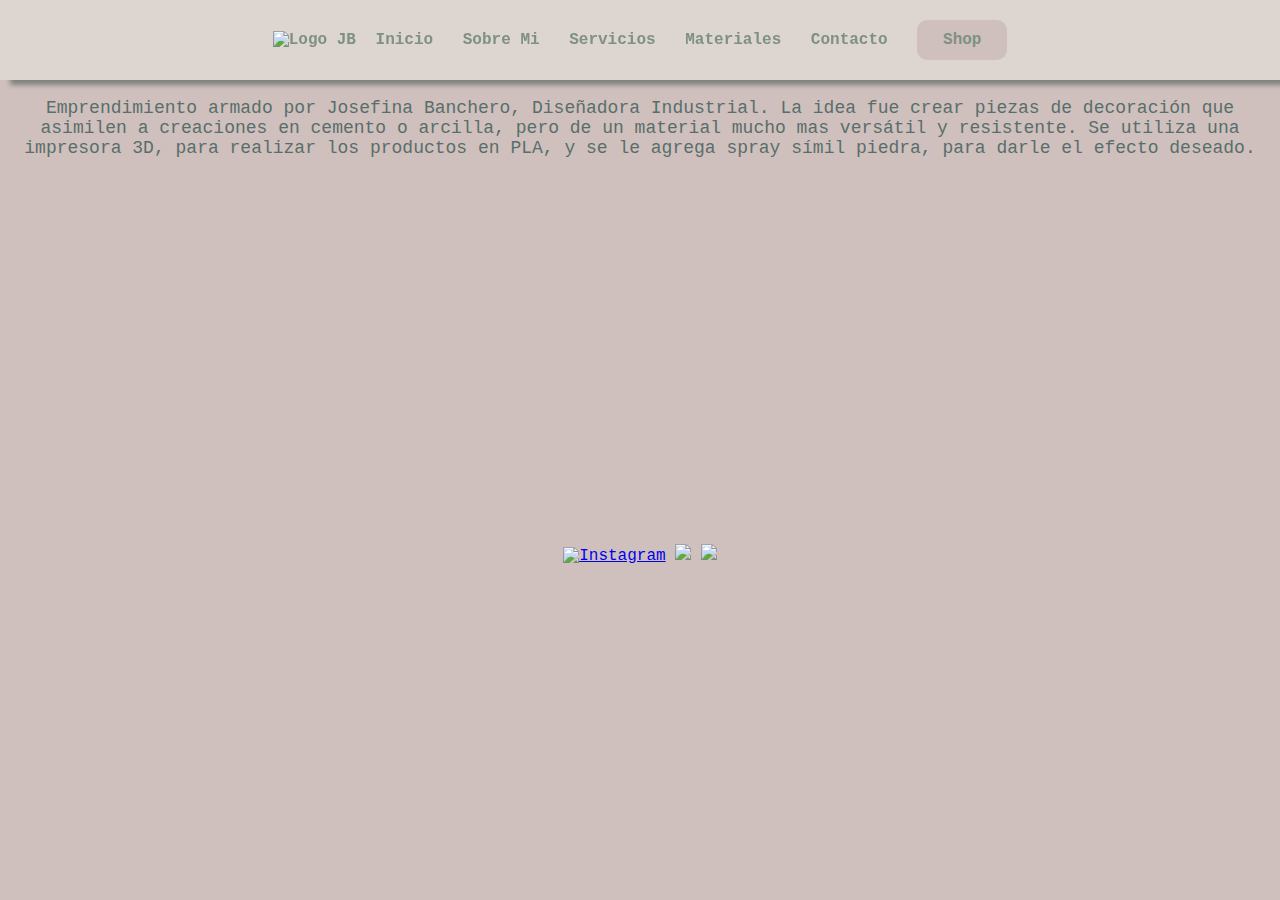
==== index.html @ 243e93e6 "modificacion" ====
<!DOCTYPE html>
<html lang="en">
<head>
    <meta charset="UTF-8">
    <meta http-equiv="X-UA-Compatible" content="IE=edge">
    <meta name="viewport" content="width=device-width, initial-scale=1.0">
    <title>JB Impresiones</title>
    <link rel="shortcut icon" href="../images/favicon.ico">
    <link rel="stylesheet" href="./CSS/style.css">

</head>
 <body>

    <header>
         

    
         <nav class="nav">
            
             
             
            <ul>
                <li class="logojb"><img src="./images/JBlogo.png" alt="Logo JB"></li>
                <li><a href="./index.html">Inicio</a></li>
                <li><a href="./pages/sobremi.html">Sobre Mi</a></li>
                <li><a href="./pages/servicios.html">Servicios</a></li>
                <li><a href="./pages/materiales.html">Materiales</a></li>
                <li><a href="./pages/contacto.html">Contacto</a></li>
                <li class="boton_shop"><a href="./pages/shop.html"><button>Shop</button></a></li>

            </ul>

        </nav>

    
    </header>
    
   
    <img src="./images/Renders Pietra 1.png" alt="Productos Principales"  class="img_princ">
    

    

    <p class="parrafoprinc">Emprendimiento armado por Josefina Banchero, Diseñadora Industrial. La idea fue crear piezas de decoración que asimilen a creaciones en cemento o arcilla, pero de un material mucho mas versátil y resistente. Se utiliza una impresora 3D, para realizar los productos en PLA, y se le agrega spray símil piedra, para darle el efecto deseado.</p>

    <br><br>

    <div class="video_inicio">

        <iframe width="560" height="315" src="https://www.youtube.com/embed/hguP8iValEs" title="YouTube video player" frameborder="0" allow="accelerometer; autoplay; clipboard-write; encrypted-media; gyroscope; picture-in-picture; web-share" allowfullscreen></iframe>


    </div>

    <footer>

        <ul class="redes">

            <a href="https://www.instagram.com/__jb_impresiones/?igshid=NTc4MTIwNjQ2YQ%3D%3D" target="_blank"><img src="./images/logo ig.png" alt="Instagram" class="instagram"></a>

            <a href="https://www.youtube.com/channel/UC7Nsdx7xoR-ahrwmtRJV_mg" target="_blank"><img src="./images/youtube.png" class="youtube"></a>

            <a href="https://www.facebook.com/jose98matt/" target="_blank"><img src="./images/facebook.png" class="facebook"></a>

           
    
        </ul>

    </footer>


    

 </body>
</html>
---- CSS/style.css ----
* {
    margin: 0;
    padding: 0;
    font-family: 'Courier New', Courier, monospace;

}

body {
    background-color: #cfc0bd;
   
    
}

header {
    background-color: #ddd5d0;
    display: flex;
   

}




.logojb {
    height: 60px;
    align-content: center;
    display: inline-flex;
   
    
}

.nav {
    background-color: #ddd5d0;
    width: 100%;
    height: 70px;
    padding: 5px;
    display: inline-flex;
    box-shadow: 10px 5px 5px grey ;
    justify-content: space-around;
    vertical-align: middle;
    flex-wrap: wrap;
    align-items: center;
    position: fixed;
}


.nav ul {
    color: #7f9183;
    list-style-type: none ;
    font-family: 'Courier New', Courier, monospace;
    font-weight: 600;
    font-size: medium;
    align-content: center;
    display: inline;
    justify-content: space-around;
    vertical-align: middle;
    flex-wrap: wrap;
    align-items: center;
    padding: 5px;

    
    
}



.nav ul li {
    display: inline;
    text-align: center;
    align-self: center;
    justify-content: space-around;
   
    
    
}

.nav ul li a {
    padding: 10px;
    color: #7f9183;
    text-decoration: none;
    
}

.nav ul li a:hover{
    color: #596e6b;
}

p {
    color: #596e6b;
    font-family: 'Courier New', Courier, monospace;
    
    padding: 2px;
}

h3 {
    font-family: 'Courier New', Courier, monospace;
    color: #596e6b;
    
    padding: 10px;
}

h1 {
    color: #596e6b;
    margin-top: 70px;
    text-align: center;
    padding: 10px;
}

h4 {
    font-family: 'Courier New', Courier, monospace;
    color: #596e6b;
   
    padding: 10px;
}

.img_princ {
    width: 100%;
    height: auto;
    margin-top: 60px;

}

.boton_shop {
    display: inline-block;
    height: auto;
    width: auto;
    position: relative;

}

.boton_shop button {
    color: #7f9183;
    width: 90px;
    height: 40px;
    background: #cfc0bd;
    border: 0;
    border-radius: 10px;
    font-size: medium;
    cursor: pointer;
    transition: 0.5s;
    font-family: 'Courier New', Courier, monospace;
    font-weight: 600;
}

.boton_shop button:hover {
    color: #596e6b;
    background: #aca19f;

}

.video_inicio {
    text-align: center;
}

footer {
    text-align: center;
    padding: 10px;
   
}

.redes {
    list-style-type: none;
    display: inline;
    padding: 2px;
    align-items: center;
}


.instagram {
    width: auto;
    height: 30px;
   
}

.facebook {
    width: auto;
    height: 30px;
    
}

.youtube {
    height: 30px;
    width: auto;
  
}

.nombre_form {
    font-family: 'Courier New', Courier, monospace;
    font-size: medium;
    box-sizing: border-box;
    width: 200px;
    padding: 5px;
    color: #596e6b;
    background: #e3ddd9;
    font-weight: 600;
    width: 402px;

}

.email_form {
    font-family: 'Courier New', Courier, monospace;
    font-size: medium;
    box-sizing: border-box;
    width: 200px;
    padding: 5px;
    color: #596e6b;
    background: #e3ddd9;
    font-weight: 600;
    width: 402px;
}

.motivo_form {
    font-family: 'Courier New', Courier, monospace;
    font-size: medium;
    box-sizing: border-box;
    width: 402px;
    padding: 5px;
    color: #596e6b;
    background: #e3ddd9;
    font-weight: 600;
}

.texto_form {
    font-family: 'Courier New', Courier, monospace;
    font-size: medium;
    box-sizing: border-box;
    width: 402px;
    padding: 5px;
    color: #596e6b;
    background: #e3ddd9;
    font-weight: 600;
}

.archivo {
    font-family: 'Courier New', Courier, monospace;
    font-size: medium;
    color: #596e6b;
   
    font-weight: 600;
   
}
.adjuntar_archivo{
    font-family: 'Courier New', Courier, monospace;
    font-size: medium;
    color: #596e6b;
   
    font-weight: 600;
}

.enviar {
    font-family: 'Courier New', Courier, monospace;
    font-size: medium;
    width: 80px;
    height: 30px;
    color: #596e6b;
    background: #e3ddd9;
    font-weight: 600;
    border: 0;
    border-radius: 6px;
}

.enviar:hover {
    background: #596e6b;
    color: #e3ddd9;

}

.borrar {
    font-family: 'Courier New', Courier, monospace;
    font-size: medium;
    width: 130px;
    height: 30px;
    color: #596e6b;
    background: #e3ddd9;
    font-weight: 600;
    border: 0;
    border-radius: 6px;
}

.borrar:hover {
    background: #596e6b;
    color: #e3ddd9;
}

.form {
    text-align: end;
   
}
.bodygral {
    padding-top: 40px;
    align-items: center;
}
.grid-container {
    
    display: grid;
    grid-template-columns: 1fr 1fr 2fr 1fr ; 
    grid-template-rows: 2fr 2fr ; 
    gap: 20px;
    height: 600px;
    padding: 15px;
    justify-items: center;
   
    
}

.grid-container .grid-item.uno {
   
    grid-column: 2/3;
    grid-row: 1/2;
    
}

.grid-container .grid-item.dos {
    justify-self: center;
    grid-column: 3/4;
    grid-row: 1/2;
    
    
    
    
}

.jose {
    width: 200px;
    border-radius: 20px;
    align-items: center;
}

textarea {
    
    color: #596e6b;
    background: #e3ddd9;
    font-weight: 600;
}

.tamaños {
    color: #596e6b;
    background: #e3ddd9;
    font-weight: 300;
    font-size: medium;
    border: 0;
    
}

.colores {
    color: #596e6b;
    background: #e3ddd9;
    font-weight: 300;
    font-size: medium;
    border: 0;
}

.comprar_ahora {
    font-family: 'Courier New', Courier, monospace;
    font-size: medium;
    width: 150px;
    height: 30px;
    color: #596e6b;
    background: #e3ddd9;
    font-weight: 600;
    border: 0;
    border-radius: 6px;
}

.comprar_ahora:hover {
    background: #596e6b;
    color: #e3ddd9;
}

.agregar_carrito {
    font-family: 'Courier New', Courier, monospace;
    font-size: medium;
    width: 220px;
    height: 30px;
    color: #596e6b;
    background: #e3ddd9;
    font-weight: 600;
    border: 0;
    border-radius: 6px;
}

.agregar_carrito:hover {
    background: #596e6b;
    color: #e3ddd9;
}

.parrafoprinc {
    color: #596e6b;
    font-family: 'Courier New', Courier, monospace;
    text-align: center;
    padding: 20px;
    font-size: large;
    font-weight: 500;
}

.img_extra {
    width: 200px;
    border-radius: 20px;
}


.servicios-container {
    display: grid;
    grid-template-columns: 1fr 2fr 2fr 2fr 1fr ; 
    grid-template-rows:  1fr 1fr; 
    gap: 30px;
    height: 700px;
    padding: 15px;
    justify-content: center;
    align-content: center;
}

.servicios-container .item-s.uno {
    justify-self: center;
    grid-column: 2/3;
    grid-row: 1/2;
    text-align: center;

}

.servicios-container .item-s.dos {
    justify-self: center;
    grid-column: 3/4;
    grid-row: 1/2;
    text-align: center;

}
.servicios-container .item-s.tres {
    justify-self: center;
    grid-column: 4/5;
    grid-row: 1/2;
    text-align: center;

}

.materiales-container {
    display: grid;
    grid-template-columns: 2fr 2fr 2fr 2fr; 
    grid-template-rows:  2fr 2fr; 
    gap: 30px;
    height: 700px;
    padding: 15px;
    justify-content: center;
    align-content: center;
}

.materiales-container .item-m.uno {
    justify-self: center;
    grid-column: 1/2;
    grid-row: 1/2;
    text-align: center;
}

.materiales-container .item-m.dos {
    justify-self: center;
    grid-column: 2/3;
    grid-row: 1/2;
    text-align: center;
}

.materiales-container .item-m.tres {
    justify-self: center;
    grid-column: 3/4;
    grid-row: 1/2;
    text-align: center;
    
}

.materiales-container .item-m.cuatro {
    justify-self: center;
    grid-column: 4/5;
    grid-row: 1/2;
    text-align: center;
}

.contacto-container {
    display: grid;
    grid-template-columns: 300px 300px 400px; 
    grid-template-rows:  300px 50px 30px; 
    gap: 20px;
    padding: 5px;
    justify-content: center;
    align-content: center;
}

.contacto-container .item-c.uno {
    justify-self: center;
    align-self: start;
    grid-column: 1/3;
    grid-row: 1/4;
}

.contacto-container .item-c.dos {
    justify-self: start;
    grid-column: 3/4;
    grid-row: 1/2;
   
}

.contacto-container .item-c.tres {
    justify-self: start;
    grid-column: 3/4;
    grid-row: 2/3;
   
}

.contacto-container .item-c.cuatro {
    justify-self: start;
    grid-column: 3/4;
    grid-row: 3/4;
   
}

.shop-container {
    display: grid;
    grid-template-columns: 300px 300px 300px 300px; 
    grid-template-rows:  30px 110px 120px 25px 30px 30px; 
    gap: 10px;
    padding: 25px;
    justify-content: center;
    align-content: center;
}

.shop-container .item-sh.uno {
    justify-self: center;
    text-align: center;
    grid-column: 1/2;
    grid-row: 1/2;
}
.shop-container .item-sh.uno1 {
    justify-self: center;
    align-self: center;
    grid-column: 1/2;
    grid-row: 2/3;
}
.shop-container .item-sh.uno2 {
    justify-self: center;
    text-align: center;
    grid-column: 1/2;
    grid-row: 3/4;
}

.shop-container .item-sh.dos {
    justify-self: center;
    align-self: center;
    grid-column: 1/2;
    grid-row: 4/5;
}

.shop-container .item-sh.tres {
    justify-self: center;
    align-self: center;
    padding: 5px;
    grid-column: 1/2;
    grid-row: 5/6;
}

.shop-container .item-sh.tres1 {
    justify-self: center;
    align-self: center;
    padding: 5px;
    grid-column: 1/2;
    grid-row: 6/7;
}

.shop-container .item-sh.cuatro {
    justify-self: center;
    align-self: center;
    grid-column: 2/3;
    grid-row: 1/2;
}
.shop-container .item-sh.cuatro1 {
    justify-self: center;
    align-self: center;
    grid-column: 2/3;
    grid-row: 2/3;
}
.shop-container .item-sh.cuatro2 {
    justify-self: center;
    align-self: center;
    grid-column: 2/3;
    grid-row: 3/4;
}

.shop-container .item-sh.cinco {
    justify-self: center;
    align-self: center;
    grid-column: 2/3;
    grid-row: 4/5;
}

.shop-container .item-sh.seis {
    justify-self: center;
    align-self: center;
    grid-column: 2/3;
    grid-row: 5/6;
}
.shop-container .item-sh.seis1 {
    justify-self: center;
    align-self: center;
    grid-column: 2/3;
    grid-row: 6/7;
}

.shop-container .item-sh.siete {
    justify-self: center;
    align-self: center;
    grid-column: 3/4;
    grid-row: 1/2;
}
.shop-container .item-sh.siete1 {
    justify-self: center;
    align-self: center;
    grid-column: 3/4;
    grid-row: 2/3;
}
.shop-container .item-sh.siete2 {
    justify-self: center;
    align-self: center;
    grid-column: 3/4;
    grid-row: 3/4;
}

.shop-container .item-sh.ocho {
    justify-self: center;
    align-self: center;
    grid-column: 3/4;
    grid-row: 4/5;
}

.shop-container .item-sh.nueve {
    justify-self: center;
    align-self: center;
    grid-column: 3/4;
    grid-row: 5/6;
}

.shop-container .item-sh.nueve1 {
    justify-self: center;
    align-self: center;
    grid-column: 3/4;
    grid-row: 6/7;
}

.shop-container .item-sh.diez {
    justify-self: center;
    align-self: center;
    grid-column: 4/5;
    grid-row: 1/2;
}

.shop-container .item-sh.diez1 {
    justify-self: center;
    align-self: center;
    grid-column: 4/5;
    grid-row: 2/3;
}

.shop-container .item-sh.diez2 {
    justify-self: center;
    align-self: center;
    grid-column: 4/5;
    grid-row: 3/4;
}

.shop-container .item-sh.once {
    justify-self: center;
    align-self: center;
    grid-column: 4/5;
    grid-row: 4/5;
}

.shop-container .item-sh.doce {
    justify-self: center;
    align-self: center;
    grid-column: 4/5;
    grid-row: 5/6;
}

.shop-container .item-sh.doce1 {
    justify-self: center;
    align-self: center;
    grid-column: 4/5;
    grid-row: 6/7;
}
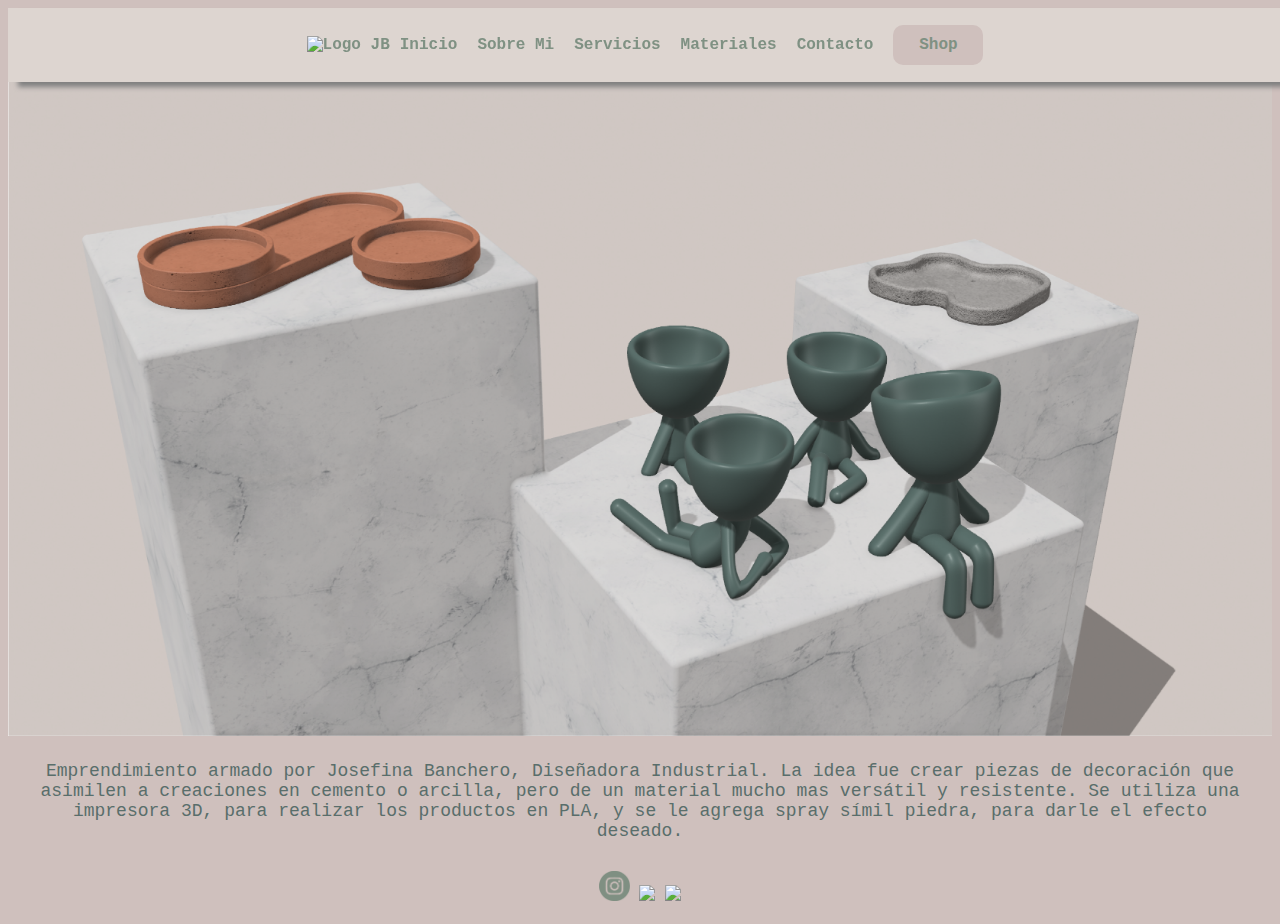
==== commit 242faaf6: "sass" ====
--- a/index.html
+++ b/index.html
@@ -4,23 +4,22 @@
     <meta charset="UTF-8">
     <meta http-equiv="X-UA-Compatible" content="IE=edge">
     <meta name="viewport" content="width=device-width, initial-scale=1.0">
+    <meta name="description" content="JB Impresiones es tu destino en línea para encontrar una amplia variedad de productos impresos en 3D que capturan la belleza y la artesanía de las piezas cerámicas. Nuestra tienda en línea ofrece una experiencia única donde puedes explorar y adquirir piezas únicas y personalizadas que se adaptan perfectamente a tus gustos y necesidades.">
+    <meta name="keywords" content="Impresiones 3D, piezas cerámicas, tienda en línea, piezas únicas, personalizadas, gustos, necesidades">
     <title>JB Impresiones</title>
-    <link rel="shortcut icon" href="../images/favicon.ico">
-    <link rel="stylesheet" href="./CSS/style.css">
+    <link rel="shortcut icon" href="./images/favicon.ico">
+    <link rel="stylesheet" href="./sass/main.css">
 
 </head>
- <body>
+<body>
 
     <header>
-         
+        
 
     
-         <nav class="nav">
-            
-             
-             
-            <ul>
-                <li class="logojb"><img src="./images/JBlogo.png" alt="Logo JB"></li>
+        <nav class="nav">
+        <ul>
+                <li><img src="./images/jblogo.png" alt="Logo JB" class="logojb"></li>
                 <li><a href="./index.html">Inicio</a></li>
                 <li><a href="./pages/sobremi.html">Sobre Mi</a></li>
                 <li><a href="./pages/servicios.html">Servicios</a></li>
@@ -35,20 +34,20 @@
     
     </header>
     
-   
-    <img src="./images/Renders Pietra 1.png" alt="Productos Principales"  class="img_princ">
+    <div class="body-inicio">
+        <img src="./images/imagenprincipal.png" alt="Productos Principales"  class="img_princ">
+        
+
+        
+
+        <p class="parrafoprinc">Emprendimiento armado por Josefina Banchero, Diseñadora Industrial. La idea fue crear piezas de decoración que asimilen a creaciones en cemento o arcilla, pero de un material mucho mas versátil y resistente. Se utiliza una impresora 3D, para realizar los productos en PLA, y se le agrega spray símil piedra, para darle el efecto deseado.</p>
+
+        
     
 
-    
 
-    <p class="parrafoprinc">Emprendimiento armado por Josefina Banchero, Diseñadora Industrial. La idea fue crear piezas de decoración que asimilen a creaciones en cemento o arcilla, pero de un material mucho mas versátil y resistente. Se utiliza una impresora 3D, para realizar los productos en PLA, y se le agrega spray símil piedra, para darle el efecto deseado.</p>
 
-    <br><br>
-
-    <div class="video_inicio">
-
-        <iframe width="560" height="315" src="https://www.youtube.com/embed/hguP8iValEs" title="YouTube video player" frameborder="0" allow="accelerometer; autoplay; clipboard-write; encrypted-media; gyroscope; picture-in-picture; web-share" allowfullscreen></iframe>
-
+        
 
     </div>
 
@@ -56,13 +55,13 @@
 
         <ul class="redes">
 
-            <a href="https://www.instagram.com/__jb_impresiones/?igshid=NTc4MTIwNjQ2YQ%3D%3D" target="_blank"><img src="./images/logo ig.png" alt="Instagram" class="instagram"></a>
+            <a href="https://www.instagram.com/__jb_impresiones/?igshid=NTc4MTIwNjQ2YQ%3D%3D" target="_blank"><img src="./images/logoig.png" alt="Instagram" class="instagram"></a>
 
             <a href="https://www.youtube.com/channel/UC7Nsdx7xoR-ahrwmtRJV_mg" target="_blank"><img src="./images/youtube.png" class="youtube"></a>
 
             <a href="https://www.facebook.com/jose98matt/" target="_blank"><img src="./images/facebook.png" class="facebook"></a>
 
-           
+        
     
         </ul>
 
@@ -71,5 +70,5 @@
 
     
 
- </body>
+</body>
 </html>--- a/sass/main.css
+++ b/sass/main.css
@@ -0,0 +1,1678 @@
+@charset "UTF-8";
+body {
+  background-color: #cfc0bd;
+}
+body * {
+  margin: 0;
+  padding: 0;
+  font-family: "Courier New", Courier, monospace;
+}
+body p {
+  color: #596e6b;
+  font-family: "Courier New", Courier, monospace;
+  padding: 2px;
+}
+body .body-inicio .img_princ {
+  width: 100%;
+  height: auto;
+  margin-top: 60px;
+}
+body .body-inicio .parrafoprinc {
+  color: #596e6b;
+  font-family: "Courier New", Courier, monospace;
+  text-align: center;
+  padding: 20px;
+  font-size: large;
+  font-weight: 500;
+}
+body .body-inicio .video_inicio {
+  text-align: center;
+}
+body footer {
+  text-align: center;
+  padding: 10px;
+}
+body footer .redes {
+  list-style-type: none;
+  display: inline;
+  padding: 2px;
+  align-items: center;
+}
+body footer .redes .instagram, body footer .redes .facebook, body footer .redes .youtube {
+  width: auto;
+  height: 30px;
+}
+body h1 {
+  color: #596e6b;
+  margin-top: 90px;
+  text-align: center;
+  padding: 10px;
+}
+body h3, body h4 {
+  font-family: "Courier New", Courier, monospace;
+  color: #596e6b;
+  padding: 10px;
+}
+body .img_extra {
+  width: 200px;
+  border-radius: 20px;
+}
+body .grid-container {
+  display: grid;
+  grid-template-columns: 1fr 1fr 2fr 1fr;
+  grid-template-rows: 2fr 2fr;
+  gap: 20px;
+  height: 600px;
+  padding: 15px;
+  justify-items: center;
+}
+body .grid-container .grid-item.uno {
+  grid-column: 2/3;
+  grid-row: 1/2;
+}
+body .grid-container .grid-item.uno .jose {
+  width: 200px;
+  border-radius: 20px;
+  align-items: center;
+}
+body .grid-container .grid-item.dos {
+  justify-self: center;
+  grid-column: 3/4;
+  grid-row: 1/2;
+}
+body .servicios-container {
+  display: grid;
+  grid-template-columns: 1fr 2fr 2fr 2fr 1fr;
+  grid-template-rows: 1fr 1fr;
+  gap: 30px;
+  height: 700px;
+  padding: 15px;
+  justify-content: center;
+  align-content: center;
+}
+body .servicios-container .item-s.uno {
+  justify-self: center;
+  grid-column: 2/3;
+  grid-row: 1/2;
+  text-align: center;
+}
+body .servicios-container .item-s.dos {
+  justify-self: center;
+  grid-column: 3/4;
+  grid-row: 1/2;
+  text-align: center;
+}
+body .servicios-container .item-s.tres {
+  justify-self: center;
+  grid-column: 4/5;
+  grid-row: 1/2;
+  text-align: center;
+}
+body .materiales-container {
+  display: grid;
+  grid-template-columns: 2fr 2fr 2fr 2fr;
+  grid-template-rows: 2fr 2fr;
+  gap: 30px;
+  height: 700px;
+  padding: 15px;
+  justify-content: center;
+  align-content: center;
+}
+body .materiales-container .item-m.uno {
+  justify-self: center;
+  grid-column: 1/2;
+  grid-row: 1/2;
+  text-align: center;
+}
+body .materiales-container .item-m.dos {
+  justify-self: center;
+  grid-column: 2/3;
+  grid-row: 1/2;
+  text-align: center;
+}
+body .materiales-container .item-m.tres {
+  justify-self: center;
+  grid-column: 3/4;
+  grid-row: 1/2;
+  text-align: center;
+}
+body .materiales-container .item-m.cuatro {
+  justify-self: center;
+  grid-column: 4/5;
+  grid-row: 1/2;
+  text-align: center;
+}
+body .form {
+  text-align: end;
+}
+body .form .contacto-container {
+  display: grid;
+  grid-template-columns: 300px 300px 400px;
+  grid-template-rows: 300px 50px 30px;
+  gap: 20px;
+  padding: 5px;
+  justify-content: center;
+  align-content: center;
+}
+body .form .contacto-container .item-c.uno {
+  justify-self: center;
+  align-self: start;
+  grid-column: 1/3;
+  grid-row: 1/4;
+}
+body .form .contacto-container .item-c.uno .mapa {
+  width: 620px;
+  height: 420px;
+}
+body .form .contacto-container .item-c.dos {
+  justify-self: start;
+  grid-column: 3/4;
+  grid-row: 1/2;
+}
+body .form .contacto-container .item-c.dos .nombre_form, body .form .contacto-container .item-c.dos .email_form, body .form .contacto-container .item-c.dos .motivo_form, body .form .contacto-container .item-c.dos .texto_form {
+  font-family: "Courier New", Courier, monospace;
+  font-size: medium;
+  box-sizing: border-box;
+  width: 200px;
+  padding: 5px;
+  color: #596f6b;
+  background: #DDD5D0;
+  font-weight: 600;
+  width: 402px;
+}
+body .form .contacto-container .item-c.dos textarea {
+  color: #596e6b;
+  background: #e3ddd9;
+  font-weight: 600;
+}
+body .form .contacto-container .item-c.tres {
+  justify-self: start;
+  grid-column: 3/4;
+  grid-row: 2/3;
+}
+body .form .contacto-container .item-c.tres .archivo {
+  font-family: "Courier New", Courier, monospace;
+  font-size: medium;
+  color: #596f6b;
+  font-weight: 600;
+}
+body .form .contacto-container .item-c.tres .adjuntar_archivo {
+  font-family: "Courier New", Courier, monospace;
+  font-size: medium;
+  color: #596f6b;
+  font-weight: 600;
+}
+body .form .contacto-container .item-c.cuatro {
+  justify-self: start;
+  grid-column: 3/4;
+  grid-row: 3/4;
+}
+body .form .contacto-container .item-c.cuatro .enviar {
+  font-family: "Courier New", Courier, monospace;
+  font-size: medium;
+  width: 80px;
+  height: 30px;
+  color: #596f6b;
+  background: #DDD5D0;
+  font-weight: 600;
+  border: 0;
+  border-radius: 6px;
+}
+body .form .contacto-container .item-c.cuatro .enviar:hover {
+  background: #596f6b;
+  color: #DDD5D0;
+}
+body .form .contacto-container .item-c.cuatro .borrar {
+  font-family: "Courier New", Courier, monospace;
+  font-size: medium;
+  width: 130px;
+  height: 30px;
+  color: #596e6b;
+  background: #e3ddd9;
+  font-weight: 600;
+  border: 0;
+  border-radius: 6px;
+}
+body .form .contacto-container .item-c.cuatro .borrar:hover {
+  background: #596e6b;
+  color: #e3ddd9;
+}
+body .shop-container {
+  display: grid;
+  grid-template-columns: 300px 300px 300px 300px;
+  grid-template-rows: 30px 110px 120px 25px 30px 30px;
+  gap: 10px;
+  padding: 25px;
+  justify-content: center;
+  align-content: center;
+}
+body .shop-container .tamaños {
+  color: #596e6b;
+  background: #e3ddd9;
+  font-weight: 300;
+  font-size: medium;
+  border: 0;
+}
+body .shop-container .colores {
+  color: #596e6b;
+  background: #e3ddd9;
+  font-weight: 300;
+  font-size: medium;
+  border: 0;
+}
+body .shop-container .comprar_ahora {
+  font-family: "Courier New", Courier, monospace;
+  font-size: medium;
+  width: 150px;
+  height: 30px;
+  color: #596e6b;
+  background: #e3ddd9;
+  font-weight: 600;
+  border: 0;
+  border-radius: 6px;
+}
+body .shop-container .comprar_ahora:hover {
+  background: #596e6b;
+  color: #e3ddd9;
+}
+body .shop-container .agregar_carrito {
+  font-family: "Courier New", Courier, monospace;
+  font-size: medium;
+  width: 220px;
+  height: 30px;
+  color: #596e6b;
+  background: #e3ddd9;
+  font-weight: 600;
+  border: 0;
+  border-radius: 6px;
+}
+body .shop-container .agregar_carrito:hover {
+  background: #596e6b;
+  color: #e3ddd9;
+}
+body .shop-container .item-sh.uno {
+  justify-self: center;
+  text-align: center;
+  grid-column: 1/2;
+  grid-row: 1/2;
+}
+body .shop-container .item-sh.uno1 {
+  justify-self: center;
+  align-self: center;
+  grid-column: 1/2;
+  grid-row: 2/3;
+}
+body .shop-container .item-sh.uno2 {
+  justify-self: center;
+  text-align: center;
+  grid-column: 1/2;
+  grid-row: 3/4;
+}
+body .shop-container .item-sh.dos {
+  justify-self: center;
+  align-self: center;
+  grid-column: 1/2;
+  grid-row: 4/5;
+}
+body .shop-container .item-sh.tres {
+  justify-self: center;
+  align-self: center;
+  padding: 5px;
+  grid-column: 1/2;
+  grid-row: 5/6;
+}
+body .shop-container .item-sh.tres1 {
+  justify-self: center;
+  align-self: center;
+  padding: 5px;
+  grid-column: 1/2;
+  grid-row: 6/7;
+}
+body .shop-container .item-sh.cuatro {
+  justify-self: center;
+  align-self: center;
+  grid-column: 2/3;
+  grid-row: 1/2;
+}
+body .shop-container .item-sh.cuatro1 {
+  justify-self: center;
+  align-self: center;
+  grid-column: 2/3;
+  grid-row: 2/3;
+}
+body .shop-container .item-sh.cuatro2 {
+  justify-self: center;
+  align-self: center;
+  grid-column: 2/3;
+  grid-row: 3/4;
+}
+body .shop-container .item-sh.cinco {
+  justify-self: center;
+  align-self: center;
+  grid-column: 2/3;
+  grid-row: 4/5;
+}
+body .shop-container .item-sh.seis {
+  justify-self: center;
+  align-self: center;
+  grid-column: 2/3;
+  grid-row: 5/6;
+}
+body .shop-container .item-sh.seis1 {
+  justify-self: center;
+  align-self: center;
+  grid-column: 2/3;
+  grid-row: 6/7;
+}
+body .shop-container .item-sh.siete {
+  justify-self: center;
+  align-self: center;
+  grid-column: 3/4;
+  grid-row: 1/2;
+}
+body .shop-container .item-sh.siete1 {
+  justify-self: center;
+  align-self: center;
+  grid-column: 3/4;
+  grid-row: 2/3;
+}
+body .shop-container .item-sh.siete2 {
+  justify-self: center;
+  align-self: center;
+  grid-column: 3/4;
+  grid-row: 3/4;
+}
+body .shop-container .item-sh.ocho {
+  justify-self: center;
+  align-self: center;
+  grid-column: 3/4;
+  grid-row: 4/5;
+}
+body .shop-container .item-sh.nueve {
+  justify-self: center;
+  align-self: center;
+  grid-column: 3/4;
+  grid-row: 5/6;
+}
+body .shop-container .item-sh.nueve1 {
+  justify-self: center;
+  align-self: center;
+  grid-column: 3/4;
+  grid-row: 6/7;
+}
+body .shop-container .item-sh.diez {
+  justify-self: center;
+  align-self: center;
+  grid-column: 4/5;
+  grid-row: 1/2;
+}
+body .shop-container .item-sh.diez1 {
+  justify-self: center;
+  align-self: center;
+  grid-column: 4/5;
+  grid-row: 2/3;
+}
+body .shop-container .item-sh.diez2 {
+  justify-self: center;
+  align-self: center;
+  grid-column: 4/5;
+  grid-row: 3/4;
+}
+body .shop-container .item-sh.once {
+  justify-self: center;
+  align-self: center;
+  grid-column: 4/5;
+  grid-row: 4/5;
+}
+body .shop-container .item-sh.doce {
+  justify-self: center;
+  align-self: center;
+  grid-column: 4/5;
+  grid-row: 5/6;
+}
+body .shop-container .item-sh.doce1 {
+  justify-self: center;
+  align-self: center;
+  grid-column: 4/5;
+  grid-row: 6/7;
+}
+
+@media (min-width: 500px) {
+  body header nav {
+    background-color: #DDD5D0;
+    width: 100%;
+    height: 70px;
+    padding: 2px;
+    display: inline-flex;
+    box-shadow: 10px 5px 5px grey;
+    justify-content: space-around;
+    vertical-align: middle;
+    flex-wrap: wrap;
+    align-items: center;
+    position: fixed;
+  }
+  body header nav ul {
+    color: #cfc0bd;
+    list-style-type: none;
+    font-family: "Courier New", Courier, monospace;
+    font-weight: 600;
+    font-size: small;
+    align-content: center;
+    display: inline-flex;
+    justify-content: center;
+    vertical-align: middle;
+    flex-wrap: wrap;
+    align-items: center;
+    padding: 2px;
+  }
+  body header nav ul .boton_shop {
+    display: inline-flex;
+    height: auto;
+    width: auto;
+    position: relative;
+  }
+  body header nav ul .boton_shop button {
+    color: #7f9183;
+    width: 55px;
+    height: 25px;
+    background: #cfc0bd;
+    border: 0;
+    border-radius: 5px;
+    font-size: small;
+    cursor: pointer;
+    transition: 0.5s;
+    font-family: "Courier New", Courier, monospace;
+    font-weight: 600;
+  }
+  body header nav ul .boton_shop button:hover {
+    color: #aca19f;
+    background: #596e6b;
+  }
+  body header nav ul li {
+    display: inline;
+    text-align: center;
+    align-self: center;
+    justify-content: center;
+  }
+  body header nav ul li a {
+    padding: 8px;
+    color: #7f9183;
+    text-decoration: none;
+  }
+  body header nav ul li a:hover {
+    color: #596e6b;
+  }
+  body header nav ul li .logojb {
+    align-content: center;
+    display: inline;
+    width: 25px;
+  }
+  body .body-inicio .parrafoprinc {
+    font-size: medium;
+  }
+  body .grid-container {
+    display: grid;
+    grid-template-columns: 10px 200px 10px;
+    grid-template-rows: 200px 200px;
+    padding: 15px;
+    justify-content: center;
+    height: 415px;
+  }
+  body .grid-container .grid-item.uno {
+    justify-self: center;
+    grid-column: 2/3;
+    grid-row: 1/2;
+  }
+  body .grid-container .grid-item.dos {
+    justify-self: center;
+    grid-column: 2/3;
+    grid-row: 2/3;
+    text-align: center;
+  }
+  body .servicios-container {
+    display: grid;
+    grid-template-columns: 50px 200px 50px;
+    grid-template-rows: 230px 230px 300px;
+    gap: 15px;
+    padding: 15px;
+    height: 790px;
+    justify-content: center;
+    align-content: center;
+  }
+  body .servicios-container .item-s.uno {
+    justify-self: center;
+    grid-column: 2/3;
+    grid-row: 1/2;
+    text-align: center;
+  }
+  body .servicios-container .item-s.dos {
+    justify-self: center;
+    grid-column: 2/3;
+    grid-row: 2/3;
+    text-align: center;
+  }
+  body .servicios-container .item-s.tres {
+    justify-self: center;
+    grid-column: 2/3;
+    grid-row: 3/4;
+    text-align: center;
+  }
+  body .materiales-container {
+    display: grid;
+    grid-template-columns: 25px 300px 25px;
+    grid-template-rows: 250px 250px 250px 250px;
+    gap: 15px;
+    padding: 15px;
+    height: 1045px;
+    justify-content: center;
+    align-content: center;
+  }
+  body .materiales-container .item-m.uno {
+    justify-self: center;
+    grid-column: 2/3;
+    grid-row: 1/2;
+    text-align: center;
+    align-self: center;
+  }
+  body .materiales-container .item-m.dos {
+    justify-self: center;
+    grid-column: 2/3;
+    grid-row: 2/3;
+    text-align: center;
+    align-self: center;
+  }
+  body .materiales-container .item-m.tres {
+    justify-self: center;
+    grid-column: 2/3;
+    grid-row: 3/4;
+    text-align: center;
+    align-self: center;
+  }
+  body .materiales-container .item-m.cuatro {
+    justify-self: center;
+    grid-column: 2/3;
+    grid-row: 4/5;
+    text-align: center;
+    align-self: center;
+  }
+  body .contacto-container {
+    display: grid;
+    grid-template-columns: 70px 300px 70px;
+    grid-template-rows: 200px 200px 40px 25px;
+    gap: 15px;
+    padding: 5px;
+    justify-content: center;
+    align-content: center;
+  }
+  body .contacto-container .mapa {
+    width: 400px;
+    height: 200px;
+  }
+  body .contacto-container .nombre_form, body .contacto-container .email_form, body .contacto-container .motivo_form, body .contacto-container .texto_form {
+    font-family: "Courier New", Courier, monospace;
+    font-size: small;
+    box-sizing: border-box;
+    padding: 5px;
+    color: #596e6b;
+    background: #e3ddd9;
+    font-weight: 600;
+    width: 300px;
+  }
+  body .contacto-container .archivo {
+    font-family: "Courier New", Courier, monospace;
+    font-size: small;
+    color: #596e6b;
+    font-weight: 600;
+  }
+  body .contacto-container .adjuntar_archivo {
+    font-family: "Courier New", Courier, monospace;
+    font-size: small;
+    color: #596e6b;
+    font-weight: 600;
+  }
+  body .contacto-container .enviar {
+    font-family: "Courier New", Courier, monospace;
+    font-size: small;
+    width: 69px;
+    height: 20px;
+    color: #596e6b;
+    background: #e3ddd9;
+    font-weight: 600;
+    border: 0;
+    border-radius: 6px;
+  }
+  body .contacto-container .borrar {
+    font-family: "Courier New", Courier, monospace;
+    font-size: small;
+    width: 110px;
+    height: 20px;
+    color: #596e6b;
+    background: #e3ddd9;
+    font-weight: 600;
+    border: 0;
+    border-radius: 6px;
+  }
+  body .contacto-container .item-c.uno {
+    justify-self: center;
+    align-self: start;
+    grid-column: 1/4;
+    grid-row: 1/2;
+  }
+  body .contacto-container .item-c.dos {
+    justify-self: start;
+    grid-column: 2/3;
+    grid-row: 2/3;
+  }
+  body .contacto-container .item-c.tres {
+    justify-self: start;
+    grid-column: 2/3;
+    grid-row: 3/4;
+  }
+  body .contacto-container .item-c.cuatro {
+    justify-self: start;
+    grid-column: 2/3;
+    grid-row: 4/5;
+  }
+  body .shop-container {
+    display: grid;
+    grid-template-columns: 50px 300px 50px;
+    grid-template-rows: 30px 110px 120px 25px 30px 50px 30px 110px 120px 25px 30px 50px 30px 110px 120px 25px 30px 50px 30px 110px 120px 25px 30px 50px;
+    gap: 10px;
+    padding: 25px;
+    justify-content: center;
+    align-content: center;
+  }
+  body .shop-container .item-sh.uno {
+    justify-self: center;
+    text-align: center;
+    text-align: center;
+    grid-column: 2/3;
+    grid-row: 1/2;
+  }
+  body .shop-container .item-sh.uno1 {
+    justify-self: center;
+    align-self: center;
+    text-align: center;
+    grid-column: 2/3;
+    grid-row: 2/3;
+  }
+  body .shop-container .item-sh.uno2 {
+    justify-self: center;
+    text-align: center;
+    text-align: center;
+    grid-column: 2/3;
+    grid-row: 3/4;
+  }
+  body .shop-container .item-sh.dos {
+    justify-self: center;
+    align-self: center;
+    text-align: center;
+    grid-column: 2/3;
+    grid-row: 4/5;
+  }
+  body .shop-container .item-sh.tres {
+    justify-self: center;
+    align-self: center;
+    text-align: center;
+    padding: 5px;
+    grid-column: 2/3;
+    grid-row: 5/6;
+  }
+  body .shop-container .item-sh.tres1 {
+    justify-self: center;
+    align-self: center;
+    text-align: center;
+    padding: 5px;
+    grid-column: 2/3;
+    grid-row: 6/7;
+  }
+  body .shop-container .item-sh.cuatro {
+    justify-self: center;
+    align-self: center;
+    text-align: center;
+    grid-column: 2/3;
+    grid-row: 7/8;
+  }
+  body .shop-container .item-sh.cuatro1 {
+    justify-self: center;
+    align-self: center;
+    text-align: center;
+    grid-column: 2/3;
+    grid-row: 8/9;
+  }
+  body .shop-container .item-sh.cuatro2 {
+    justify-content: start;
+    align-content: start;
+    text-align: start;
+    grid-column: 2/3;
+    grid-row: 9/10;
+  }
+  body .shop-container .item-sh.cinco {
+    justify-self: baseline;
+    align-self: baseline;
+    grid-column: 2/3;
+    grid-row: 10/11;
+  }
+  body .shop-container .item-sh.seis {
+    justify-self: center;
+    align-self: center;
+    text-align: center;
+    grid-column: 2/3;
+    grid-row: 11/12;
+  }
+  body .shop-container .item-sh.seis1 {
+    justify-self: center;
+    align-self: center;
+    text-align: center;
+    grid-column: 2/3;
+    grid-row: 12/13;
+  }
+  body .shop-container .item-sh.siete {
+    justify-self: center;
+    align-self: center;
+    text-align: center;
+    grid-column: 2/3;
+    grid-row: 13/14;
+  }
+  body .shop-container .item-sh.siete1 {
+    justify-self: center;
+    align-self: center;
+    text-align: center;
+    grid-column: 2/3;
+    grid-row: 14/15;
+  }
+  body .shop-container .item-sh.siete2 {
+    justify-self: center;
+    align-self: center;
+    text-align: center;
+    grid-column: 2/3;
+    grid-row: 15/16;
+  }
+  body .shop-container .item-sh.ocho {
+    justify-self: center;
+    align-self: center;
+    text-align: center;
+    grid-column: 2/3;
+    grid-row: 16/17;
+  }
+  body .shop-container .item-sh.nueve {
+    justify-self: center;
+    align-self: center;
+    text-align: center;
+    grid-column: 2/3;
+    grid-row: 17/18;
+  }
+  body .shop-container .item-sh.nueve1 {
+    justify-self: center;
+    align-self: center;
+    text-align: center;
+    grid-column: 2/3;
+    grid-row: 18/19;
+  }
+}
+@media (min-width: 670px) and (max-width: 1240px) {
+  .nav {
+    background-color: #DDD5D0;
+    width: 100%;
+    height: 70px;
+    padding: 5px;
+    display: inline-flex;
+    box-shadow: 10px 5px 5px grey;
+    justify-content: space-around;
+    vertical-align: middle;
+    flex-wrap: wrap;
+    align-items: center;
+    position: fixed;
+  }
+  .nav ul {
+    color: #cfc0bd;
+    list-style-type: none;
+    font-family: "Courier New", Courier, monospace;
+    font-weight: 600;
+    font-size: medium;
+    align-content: center;
+    display: inline-flex;
+    justify-content: center;
+    vertical-align: middle;
+    flex-wrap: wrap;
+    align-items: center;
+    padding: 5px;
+  }
+  .nav ul .boton_shop {
+    display: inline-flex;
+    height: auto;
+    width: auto;
+    position: relative;
+  }
+  .nav ul .boton_shop button {
+    color: #7f9183;
+    width: 80px;
+    height: 40px;
+    background: #cfc0bd;
+    border: 0;
+    border-radius: 10px;
+    font-size: medium;
+    cursor: pointer;
+    transition: 0.5s;
+    font-family: "Courier New", Courier, monospace;
+    font-weight: 600;
+  }
+  .nav ul .boton_shop button:hover {
+    color: #aca19f;
+    background: #596e6b;
+  }
+  .nav ul li {
+    display: inline;
+    text-align: center;
+    align-self: center;
+    justify-content: center;
+  }
+  .nav ul li a {
+    padding: 10px;
+    color: #7F9183;
+    text-decoration: none;
+  }
+  .nav ul li a:hover {
+    color: #596f6b;
+  }
+  .nav ul li .logojb {
+    align-content: center;
+    display: inline;
+    width: 45px;
+  }
+  .parrafoprinc {
+    color: #596e6b;
+    font-family: "Courier New", Courier, monospace;
+    text-align: center;
+    padding: 20px;
+    font-size: large;
+    font-weight: 500;
+  }
+  h3, h4 {
+    font-family: "Courier New", Courier, monospace;
+    color: #596e6b;
+    padding: 10px;
+  }
+  h1 {
+    color: #596e6b;
+    margin-top: 90px;
+    text-align: center;
+    padding: 10px;
+  }
+  .grid-container {
+    display: grid;
+    grid-template-columns: 50px 200px 50px;
+    grid-template-rows: 200px 200px;
+    gap: 20px;
+    padding: 15px;
+    justify-content: center;
+  }
+  .grid-container .grid-item.uno {
+    justify-self: center;
+    grid-column: 2/3;
+    grid-row: 1/2;
+  }
+  .grid-container .grid-item.dos {
+    justify-self: center;
+    grid-column: 1/4;
+    grid-row: 2/3;
+    text-align: center;
+  }
+  .servicios-container {
+    display: grid;
+    grid-template-columns: 50px 200px 50px;
+    grid-template-rows: 230px 230px 300px;
+    gap: 15px;
+    padding: 15px;
+    height: 790px;
+    justify-content: center;
+    align-content: center;
+  }
+  .servicios-container .item-s.uno {
+    justify-self: center;
+    grid-column: 2/3;
+    grid-row: 1/2;
+    text-align: center;
+  }
+  .servicios-container .item-s.dos {
+    justify-self: center;
+    grid-column: 2/3;
+    grid-row: 2/3;
+    text-align: center;
+  }
+  .servicios-container .item-s.tres {
+    justify-self: center;
+    grid-column: 2/3;
+    grid-row: 3/4;
+    text-align: center;
+  }
+  .materiales-container {
+    display: grid;
+    grid-template-columns: 25px 300px 25px;
+    grid-template-rows: 250px 250px 250px 250px;
+    gap: 15px;
+    padding: 15px;
+    height: 1045px;
+    justify-content: center;
+    align-content: center;
+  }
+  .materiales-container .item-m.uno {
+    justify-self: center;
+    grid-column: 2/3;
+    grid-row: 1/2;
+    text-align: center;
+    align-self: center;
+  }
+  .materiales-container .item-m.dos {
+    justify-self: center;
+    grid-column: 2/3;
+    grid-row: 2/3;
+    text-align: center;
+    align-self: center;
+  }
+  .materiales-container .item-m.tres {
+    justify-self: center;
+    grid-column: 2/3;
+    grid-row: 3/4;
+    text-align: center;
+    align-self: center;
+  }
+  .materiales-container .item-m.cuatro {
+    justify-self: center;
+    grid-column: 2/3;
+    grid-row: 4/5;
+    text-align: center;
+    align-self: center;
+  }
+  .contacto-container {
+    display: grid;
+    grid-template-columns: 70px 300px 70px;
+    grid-template-rows: 200px 200px 40px 25px;
+    gap: 15px;
+    padding: 5px;
+    justify-content: center;
+    align-content: center;
+  }
+  .contacto-container .mapa {
+    width: 400px;
+    height: 200px;
+  }
+  .contacto-container .nombre_form, .contacto-container .email_form, .contacto-container .motivo_form, .contacto-container .texto_form {
+    font-family: "Courier New", Courier, monospace;
+    font-size: small;
+    box-sizing: border-box;
+    padding: 5px;
+    color: #596e6b;
+    background: #e3ddd9;
+    font-weight: 600;
+    width: 300px;
+  }
+  .contacto-container .archivo {
+    font-family: "Courier New", Courier, monospace;
+    font-size: small;
+    color: #596e6b;
+    font-weight: 600;
+  }
+  .contacto-container .adjuntar_archivo {
+    font-family: "Courier New", Courier, monospace;
+    font-size: small;
+    color: #596e6b;
+    font-weight: 600;
+  }
+  .contacto-container .enviar {
+    font-family: "Courier New", Courier, monospace;
+    font-size: small;
+    width: 69px;
+    height: 20px;
+    color: #596e6b;
+    background: #e3ddd9;
+    font-weight: 600;
+    border: 0;
+    border-radius: 6px;
+  }
+  .contacto-container .borrar {
+    font-family: "Courier New", Courier, monospace;
+    font-size: small;
+    width: 110px;
+    height: 20px;
+    color: #596e6b;
+    background: #e3ddd9;
+    font-weight: 600;
+    border: 0;
+    border-radius: 6px;
+  }
+  .contacto-container .item-c.uno {
+    justify-self: center;
+    align-self: start;
+    grid-column: 1/4;
+    grid-row: 1/2;
+  }
+  .contacto-container .item-c.dos {
+    justify-self: start;
+    grid-column: 2/3;
+    grid-row: 2/3;
+  }
+  .contacto-container .item-c.tres {
+    justify-self: start;
+    grid-column: 2/3;
+    grid-row: 3/4;
+  }
+  .contacto-container .item-c.cuatro {
+    justify-self: start;
+    grid-column: 2/3;
+    grid-row: 4/5;
+  }
+  .shop-container {
+    display: grid;
+    grid-template-columns: 50px 300px 50px;
+    grid-template-rows: 30px 110px 120px 25px 30px 50px 30px 110px 120px 25px 30px 50px 30px 110px 120px 25px 30px 50px 30px 110px 120px 25px 30px 50px;
+    gap: 10px;
+    padding: 25px;
+    justify-content: center;
+    align-content: center;
+  }
+  .shop-container .item-sh.uno {
+    justify-self: center;
+    text-align: center;
+    text-align: center;
+    grid-column: 2/3;
+    grid-row: 1/2;
+  }
+  .shop-container .item-sh.uno1 {
+    justify-self: center;
+    align-self: center;
+    text-align: center;
+    grid-column: 2/3;
+    grid-row: 2/3;
+  }
+  .shop-container .item-sh.uno2 {
+    justify-self: center;
+    text-align: center;
+    text-align: center;
+    grid-column: 2/3;
+    grid-row: 3/4;
+  }
+  .shop-container .item-sh.dos {
+    justify-self: center;
+    align-self: center;
+    text-align: center;
+    grid-column: 2/3;
+    grid-row: 4/5;
+  }
+  .shop-container .item-sh.tres {
+    justify-self: center;
+    align-self: center;
+    text-align: center;
+    padding: 5px;
+    grid-column: 2/3;
+    grid-row: 5/6;
+  }
+  .shop-container .item-sh.tres1 {
+    justify-self: center;
+    align-self: center;
+    text-align: center;
+    padding: 5px;
+    grid-column: 2/3;
+    grid-row: 6/7;
+  }
+  .shop-container .item-sh.cuatro {
+    justify-self: center;
+    align-self: center;
+    text-align: center;
+    grid-column: 2/3;
+    grid-row: 7/8;
+  }
+  .shop-container .item-sh.cuatro1 {
+    justify-self: center;
+    align-self: center;
+    text-align: center;
+    grid-column: 2/3;
+    grid-row: 8/9;
+  }
+  .shop-container .item-sh.cuatro2 {
+    justify-content: start;
+    align-content: start;
+    text-align: start;
+    grid-column: 2/3;
+    grid-row: 9/10;
+  }
+  .shop-container .item-sh.cinco {
+    justify-self: baseline;
+    align-self: baseline;
+    grid-column: 2/3;
+    grid-row: 10/11;
+  }
+  .shop-container .item-sh.seis {
+    justify-self: center;
+    align-self: center;
+    text-align: center;
+    grid-column: 2/3;
+    grid-row: 11/12;
+  }
+  .shop-container .item-sh.seis1 {
+    justify-self: center;
+    align-self: center;
+    text-align: center;
+    grid-column: 2/3;
+    grid-row: 12/13;
+  }
+  .shop-container .item-sh.siete {
+    justify-self: center;
+    align-self: center;
+    text-align: center;
+    grid-column: 2/3;
+    grid-row: 13/14;
+  }
+  .shop-container .item-sh.siete1 {
+    justify-self: center;
+    align-self: center;
+    text-align: center;
+    grid-column: 2/3;
+    grid-row: 14/15;
+  }
+  .shop-container .item-sh.siete2 {
+    justify-self: center;
+    align-self: center;
+    text-align: center;
+    grid-column: 2/3;
+    grid-row: 15/16;
+  }
+  .shop-container .item-sh.ocho {
+    justify-self: center;
+    align-self: center;
+    text-align: center;
+    grid-column: 2/3;
+    grid-row: 16/17;
+  }
+  .shop-container .item-sh.nueve {
+    justify-self: center;
+    align-self: center;
+    text-align: center;
+    grid-column: 2/3;
+    grid-row: 17/18;
+  }
+  .shop-container .item-sh.nueve1 {
+    justify-self: center;
+    align-self: center;
+    text-align: center;
+    grid-column: 2/3;
+    grid-row: 18/19;
+  }
+}
+@media (min-width: 1240px) {
+  body {
+    background-color: #cfc0bd;
+  }
+  body * {
+    margin: 0;
+    padding: 0;
+    font-family: "Courier New", Courier, monospace;
+  }
+  body header {
+    background-color: #DDD5D0;
+    display: flex;
+  }
+  body header nav {
+    background-color: #DDD5D0;
+    width: 100%;
+    height: 70px;
+    display: inline-flex;
+    box-shadow: 10px 5px 5px grey;
+    justify-content: center;
+    vertical-align: middle;
+    flex-wrap: wrap;
+    align-items: center;
+    position: fixed;
+  }
+  body header nav ul {
+    color: #7F9183;
+    list-style-type: none;
+    font-family: "Courier New", Courier, monospace;
+    font-weight: 600;
+    font-size: medium;
+    align-content: center;
+    display: inline-flex;
+    justify-content: center;
+    vertical-align: middle;
+    flex-wrap: wrap;
+    align-items: center;
+    padding: 5px;
+  }
+  body header nav ul .boton_shop {
+    display: inline-block;
+    height: auto;
+    width: auto;
+    position: relative;
+  }
+  body header nav ul .boton_shop button {
+    color: #7F9183;
+    width: 90px;
+    height: 40px;
+    background: #cfc0bd;
+    border: 0;
+    border-radius: 10px;
+    font-size: medium;
+    transition: 0.5s;
+    font-family: "Courier New", Courier, monospace;
+    font-weight: 600;
+  }
+  body header nav ul .boton_shop button:hover {
+    color: #596f6b;
+    background: #cfc0bd;
+  }
+  body header nav ul li {
+    display: inline;
+    text-align: center;
+    align-self: center;
+    justify-content: center;
+  }
+  body header nav ul li a {
+    padding: 10px;
+    color: #7F9183;
+    text-decoration: none;
+  }
+  body header nav ul li a:hover {
+    color: #596f6b;
+  }
+  body header nav ul li .logojb {
+    align-content: center;
+    display: inline;
+    width: 60px;
+  }
+  body p {
+    color: #596e6b;
+    font-family: "Courier New", Courier, monospace;
+    padding: 2px;
+  }
+  body .body-inicio .img_princ {
+    width: 100%;
+    height: auto;
+    margin-top: 60px;
+  }
+  body .body-inicio .parrafoprinc {
+    color: #596e6b;
+    font-family: "Courier New", Courier, monospace;
+    text-align: center;
+    padding: 20px;
+    font-size: large;
+    font-weight: 500;
+  }
+  body .body-inicio .video_inicio {
+    text-align: center;
+  }
+  body footer {
+    text-align: center;
+    padding: 10px;
+  }
+  body footer .redes {
+    list-style-type: none;
+    display: inline;
+    padding: 2px;
+    align-items: center;
+  }
+  body footer .redes .instagram, body footer .redes .facebook, body footer .redes .youtube {
+    width: auto;
+    height: 30px;
+  }
+  body form {
+    text-align: end;
+  }
+  body h1 {
+    color: #596f6b;
+    margin-top: 90px;
+    text-align: center;
+    padding: 10px;
+  }
+  body h3, body h4 {
+    font-family: "Courier New", Courier, monospace;
+    color: #596e6b;
+    padding: 10px;
+  }
+  body .img_extra {
+    width: 200px;
+    border-radius: 20px;
+  }
+  body .grid-container {
+    display: grid;
+    grid-template-columns: 50px 200px 200px 50px;
+    grid-template-rows: 200px 200px;
+    gap: 20px;
+    height: 600px;
+    padding: 15px;
+    justify-items: center;
+  }
+  body .grid-container .grid-item.uno {
+    grid-column: 2/3;
+    grid-row: 1/2;
+  }
+  body .grid-container .grid-item.uno .jose {
+    width: 200px;
+    border-radius: 20px;
+    align-items: center;
+  }
+  body .grid-container .grid-item.dos {
+    justify-self: center;
+    grid-column: 3/4;
+    grid-row: 1/2;
+  }
+  body .servicios-container {
+    display: grid;
+    grid-template-columns: 50px 250px 240px 250px 50px;
+    grid-template-rows: 250px 50px;
+    gap: 30px;
+    height: 315px;
+    padding: 15px;
+    justify-content: center;
+    align-content: center;
+  }
+  body .servicios-container .item-s.uno {
+    justify-self: center;
+    grid-column: 2/3;
+    grid-row: 1/2;
+    text-align: center;
+  }
+  body .servicios-container .item-s.dos {
+    justify-self: center;
+    grid-column: 3/4;
+    grid-row: 1/2;
+    text-align: center;
+  }
+  body .servicios-container .item-s.tres {
+    justify-self: center;
+    grid-column: 4/5;
+    grid-row: 1/2;
+    text-align: center;
+  }
+  body .materiales-container {
+    display: grid;
+    grid-template-columns: 2fr 2fr 2fr 2fr;
+    grid-template-rows: 2fr 2fr;
+    gap: 30px;
+    height: 700px;
+    padding: 15px;
+    justify-content: center;
+    align-content: center;
+  }
+  body .materiales-container .item-m.uno {
+    justify-self: center;
+    grid-column: 1/2;
+    grid-row: 1/2;
+    text-align: center;
+  }
+  body .materiales-container .item-m.dos {
+    justify-self: center;
+    grid-column: 2/3;
+    grid-row: 1/2;
+    text-align: center;
+  }
+  body .materiales-container .item-m.tres {
+    justify-self: center;
+    grid-column: 3/4;
+    grid-row: 1/2;
+    text-align: center;
+  }
+  body .materiales-container .item-m.cuatro {
+    justify-self: center;
+    grid-column: 4/5;
+    grid-row: 1/2;
+    text-align: center;
+  }
+  body .contacto-container {
+    display: grid;
+    grid-template-columns: 300px 300px 400px;
+    grid-template-rows: 300px 50px 30px;
+    gap: 20px;
+    padding: 5px;
+    justify-content: center;
+    align-content: center;
+  }
+  body .contacto-container .item-c.uno {
+    justify-self: center;
+    align-self: start;
+    grid-column: 1/3;
+    grid-row: 1/4;
+  }
+  body .contacto-container .item-c.uno .mapa {
+    width: 620px;
+    height: 420px;
+  }
+  body .contacto-container .item-c.dos {
+    justify-self: start;
+    grid-column: 3/4;
+    grid-row: 1/2;
+  }
+  body .contacto-container .item-c.dos .nombre_form, body .contacto-container .item-c.dos .email_form, body .contacto-container .item-c.dos .motivo_form, body .contacto-container .item-c.dos .texto_form {
+    font-family: "Courier New", Courier, monospace;
+    font-size: medium;
+    box-sizing: border-box;
+    width: 200px;
+    padding: 5px;
+    color: #596f6b;
+    background: #DDD5D0;
+    font-weight: 600;
+    width: 402px;
+  }
+  body .contacto-container .item-c.dos textarea {
+    color: #596e6b;
+    background: #e3ddd9;
+    font-weight: 600;
+  }
+  body .contacto-container .item-c.tres {
+    justify-self: start;
+    grid-column: 3/4;
+    grid-row: 2/3;
+  }
+  body .contacto-container .item-c.tres .archivo {
+    font-family: "Courier New", Courier, monospace;
+    font-size: medium;
+    color: #596f6b;
+    font-weight: 600;
+  }
+  body .contacto-container .item-c.tres .adjuntar_archivo {
+    font-family: "Courier New", Courier, monospace;
+    font-size: medium;
+    color: #596f6b;
+    font-weight: 600;
+  }
+  body .contacto-container .item-c.cuatro {
+    justify-self: start;
+    grid-column: 3/4;
+    grid-row: 3/4;
+  }
+  body .contacto-container .item-c.cuatro .enviar {
+    font-family: "Courier New", Courier, monospace;
+    font-size: medium;
+    width: 80px;
+    height: 30px;
+    color: #596f6b;
+    background: #DDD5D0;
+    font-weight: 600;
+    border: 0;
+    border-radius: 6px;
+  }
+  body .contacto-container .item-c.cuatro .enviar:hover {
+    background: #596f6b;
+    color: #DDD5D0;
+  }
+  body .contacto-container .item-c.cuatro .borrar {
+    font-family: "Courier New", Courier, monospace;
+    font-size: medium;
+    width: 130px;
+    height: 30px;
+    color: #596e6b;
+    background: #e3ddd9;
+    font-weight: 600;
+    border: 0;
+    border-radius: 6px;
+  }
+  body .contacto-container .item-c.cuatro .borrar:hover {
+    background: #596e6b;
+    color: #e3ddd9;
+  }
+  body .shop-container {
+    display: grid;
+    grid-template-columns: 300px 300px 300px;
+    grid-template-rows: 30px 200px 120px 25px 30px 30px;
+    gap: 10px;
+    padding: 25px;
+    justify-content: center;
+    align-content: center;
+  }
+  body .shop-container .tamaños {
+    color: #596e6b;
+    background: #e3ddd9;
+    font-weight: 300;
+    font-size: medium;
+    border: 0;
+  }
+  body .shop-container .colores {
+    color: #596e6b;
+    background: #e3ddd9;
+    font-weight: 300;
+    font-size: medium;
+    border: 0;
+  }
+  body .shop-container .comprar_ahora {
+    font-family: "Courier New", Courier, monospace;
+    font-size: medium;
+    width: 150px;
+    height: 30px;
+    color: #596e6b;
+    background: #e3ddd9;
+    font-weight: 600;
+    border: 0;
+    border-radius: 6px;
+  }
+  body .shop-container .comprar_ahora:hover {
+    background: #596e6b;
+    color: #e3ddd9;
+  }
+  body .shop-container .agregar_carrito {
+    font-family: "Courier New", Courier, monospace;
+    font-size: medium;
+    width: 220px;
+    height: 30px;
+    color: #596e6b;
+    background: #e3ddd9;
+    font-weight: 600;
+    border: 0;
+    border-radius: 6px;
+  }
+  body .shop-container .agregar_carrito:hover {
+    background: #596e6b;
+    color: #e3ddd9;
+  }
+  body .shop-container .item-sh.uno {
+    justify-self: center;
+    text-align: center;
+    grid-column: 1/2;
+    grid-row: 1/2;
+  }
+  body .shop-container .item-sh.uno1 {
+    justify-self: center;
+    align-self: center;
+    grid-column: 1/2;
+    grid-row: 2/3;
+  }
+  body .shop-container .item-sh.uno2 {
+    justify-self: center;
+    text-align: center;
+    grid-column: 1/2;
+    grid-row: 3/4;
+  }
+  body .shop-container .item-sh.dos {
+    justify-self: center;
+    align-self: center;
+    grid-column: 1/2;
+    grid-row: 4/5;
+  }
+  body .shop-container .item-sh.tres {
+    justify-self: center;
+    align-self: center;
+    padding: 5px;
+    grid-column: 1/2;
+    grid-row: 5/6;
+  }
+  body .shop-container .item-sh.tres1 {
+    justify-self: center;
+    align-self: center;
+    padding: 5px;
+    grid-column: 1/2;
+    grid-row: 6/7;
+  }
+  body .shop-container .item-sh.cuatro {
+    justify-self: center;
+    align-self: center;
+    grid-column: 2/3;
+    grid-row: 1/2;
+  }
+  body .shop-container .item-sh.cuatro1 {
+    justify-self: center;
+    align-self: center;
+    grid-column: 2/3;
+    grid-row: 2/3;
+  }
+  body .shop-container .item-sh.cuatro2 {
+    justify-self: center;
+    align-self: center;
+    text-align: center;
+    grid-column: 2/3;
+    grid-row: 3/4;
+  }
+  body .shop-container .item-sh.cinco {
+    justify-self: center;
+    align-self: center;
+    grid-column: 2/3;
+    grid-row: 4/5;
+  }
+  body .shop-container .item-sh.seis {
+    justify-self: center;
+    align-self: center;
+    grid-column: 2/3;
+    grid-row: 5/6;
+  }
+  body .shop-container .item-sh.seis1 {
+    justify-self: center;
+    align-self: center;
+    grid-column: 2/3;
+    grid-row: 6/7;
+  }
+  body .shop-container .item-sh.siete {
+    justify-self: center;
+    align-self: center;
+    grid-column: 3/4;
+    grid-row: 1/2;
+  }
+  body .shop-container .item-sh.siete1 {
+    justify-self: center;
+    align-self: center;
+    text-align: center;
+    grid-column: 3/4;
+    grid-row: 2/3;
+  }
+  body .shop-container .item-sh.siete2 {
+    justify-self: center;
+    align-self: start;
+    text-align: center;
+    grid-column: 3/4;
+    grid-row: 3/4;
+  }
+  body .shop-container .item-sh.ocho {
+    justify-self: center;
+    align-self: center;
+    grid-column: 3/4;
+    grid-row: 4/5;
+  }
+  body .shop-container .item-sh.nueve {
+    justify-self: center;
+    align-self: center;
+    grid-column: 3/4;
+    grid-row: 5/6;
+  }
+  body .shop-container .item-sh.nueve1 {
+    justify-self: center;
+    align-self: center;
+    grid-column: 3/4;
+    grid-row: 6/7;
+  }
+}/*# sourceMappingURL=main.css.map */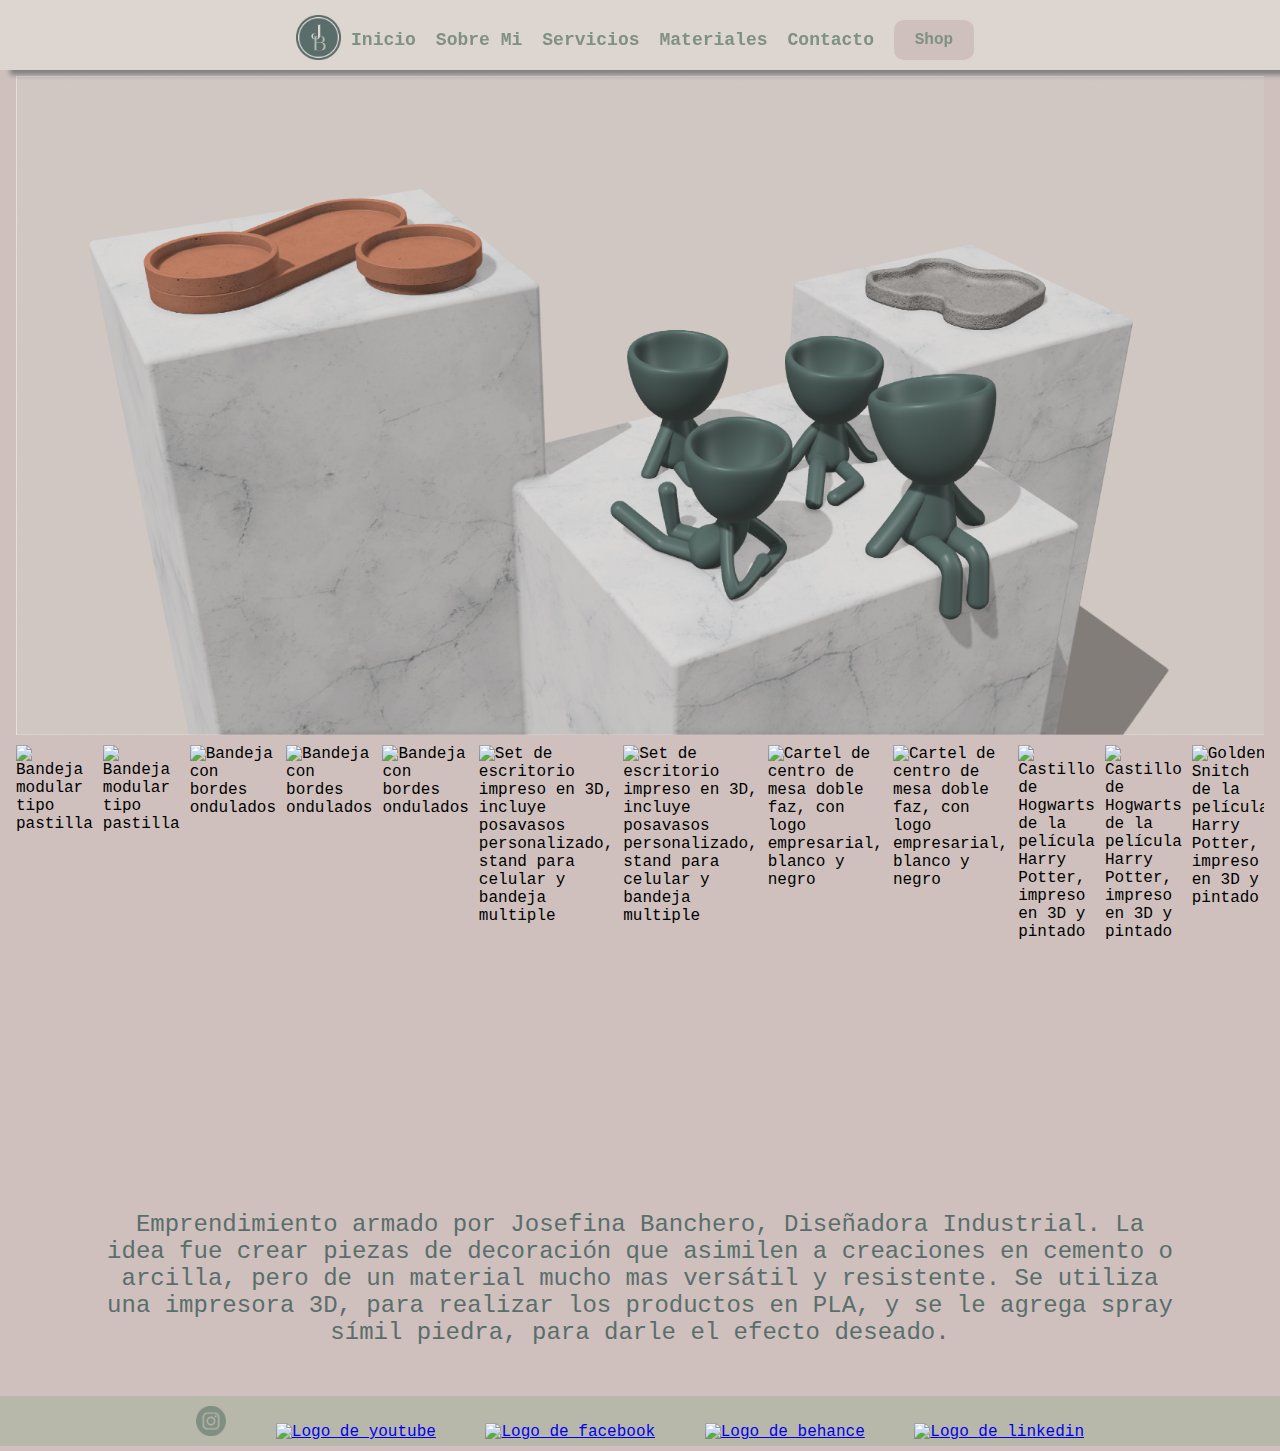
==== commit b58f3e3c: "ultimo" ====
--- a/index.html
+++ b/index.html
@@ -4,11 +4,12 @@
     <meta charset="UTF-8">
     <meta http-equiv="X-UA-Compatible" content="IE=edge">
     <meta name="viewport" content="width=device-width, initial-scale=1.0">
-    <meta name="description" content="JB Impresiones es tu destino en línea para encontrar una amplia variedad de productos impresos en 3D que capturan la belleza y la artesanía de las piezas cerámicas. Nuestra tienda en línea ofrece una experiencia única donde puedes explorar y adquirir piezas únicas y personalizadas que se adaptan perfectamente a tus gustos y necesidades.">
-    <meta name="keywords" content="Impresiones 3D, piezas cerámicas, tienda en línea, piezas únicas, personalizadas, gustos, necesidades">
+    <meta name="description" content="Tienda online de decoración con impresión 3D: Encuentra piezas creativas y modernas para dar vida a tu hogar. ¡Inspírate con la innovación!">
+    <meta name="keywords" content="tienda online, decoración, impresión 3D, piezas creativas, modernas, dar vida, hogar, inspirarte, innovación">
     <title>JB Impresiones</title>
     <link rel="shortcut icon" href="./images/favicon.ico">
     <link rel="stylesheet" href="./sass/main.css">
+    <meta property="og:image" src="./images/jblogo.png">
 
 </head>
 <body>
@@ -35,31 +36,50 @@
     </header>
     
     <div class="body-inicio">
-        <img src="./images/imagenprincipal.png" alt="Productos Principales"  class="img_princ">
         
-
+        
+        <div class="galeria">
+            <div class="img_princ">
+                <img src="./images/imagenprincipal.png" alt="Imagen donde se ven los productos principales sobre columnas de marmol" target="_blank">
+            </div>
+            <div class="lista-imagenes">
+                <img src="./images/img1.jpg" alt="Bandeja modular tipo pastilla">
+                <img src="./images/img2.jpg" alt="Bandeja modular tipo pastilla">
+                <img src="./images/img3.jpg" alt="Bandeja con bordes ondulados">
+                <img src="./images/img4.jpg" alt="Bandeja con bordes ondulados">
+                <img src="./images/img5.jpg" alt="Bandeja con bordes ondulados">
+                <img src="./images/img6.jpg" alt="Set de escritorio impreso en 3D, incluye posavasos personalizado, stand para celular y bandeja multiple">
+                <img src="./images/img7.jpg" alt="Set de escritorio impreso en 3D, incluye posavasos personalizado, stand para celular y bandeja multiple">
+                <img src="./images/img8.jpg" alt="Cartel de centro de mesa doble faz, con logo empresarial, blanco y negro">
+                <img src="./images/img9.jpg" alt="Cartel de centro de mesa doble faz, con logo empresarial, blanco y negro">
+                <img src="./images/img10.jpg" alt="Castillo de Hogwarts de la película Harry Potter, impreso en 3D y pintado">
+                <img src="./images/img11.jpg" alt="Castillo de Hogwarts de la película Harry Potter, impreso en 3D y pintado">
+                <img src="./images/img12.jpg" alt="Golden Snitch de la película Harry Potter, impreso en 3D y pintado">
+                <img src="./images/img13.jpg" alt="Pascal de la película Enredados Impreso en 3D, y pintado">
+                <img src="./images/img14.jpg" alt="Brújula de Jack Sparrow, impresa en 3D y pintada">
+                <img src="./images/img15.jpg" alt="Brújula de Jack Sparrow, impresa en 3D y pintada">
+                <img src="./images/img16.jpg" alt="Bloque ? de Mario Bros, impreso en 3D">
+                <img src="./images/img17.jpg" alt="Bloque ? de Mario Bros abierto, se ven juegos de nintendo switch dentro, impreso en 3D">
+            </div>
+        </div>
         
 
         <p class="parrafoprinc">Emprendimiento armado por Josefina Banchero, Diseñadora Industrial. La idea fue crear piezas de decoración que asimilen a creaciones en cemento o arcilla, pero de un material mucho mas versátil y resistente. Se utiliza una impresora 3D, para realizar los productos en PLA, y se le agrega spray símil piedra, para darle el efecto deseado.</p>
-
-        
-    
-
-
-
-        
-
     </div>
 
     <footer>
 
         <ul class="redes">
 
-            <a href="https://www.instagram.com/__jb_impresiones/?igshid=NTc4MTIwNjQ2YQ%3D%3D" target="_blank"><img src="./images/logoig.png" alt="Instagram" class="instagram"></a>
+            <a href="https://www.instagram.com/__jb_impresiones/?igshid=NTc4MTIwNjQ2YQ%3D%3D" target="_blank"><img src="./images/logoig.png" alt="Logo de instagram" class="instagram"></a>
 
-            <a href="https://www.youtube.com/channel/UC7Nsdx7xoR-ahrwmtRJV_mg" target="_blank"><img src="./images/youtube.png" class="youtube"></a>
+            <a href="https://www.youtube.com/@JBImpresiones1" target="_blank"><img src="./images/youtube.png" class="youtube" alt="Logo de youtube"></a>
 
-            <a href="https://www.facebook.com/jose98matt/" target="_blank"><img src="./images/facebook.png" class="facebook"></a>
+            <a href="https://www.facebook.com/jose98matt/" target="_blank"><img src="./images/facebook.png" class="facebook" alt="Logo de facebook"></a>
+
+            <a href="https://www.behance.net/josefinbancher1" target="_blank"><img src="./images/behance.png" class="behance" alt="Logo de behance"></a>
+
+            <a href="https://www.linkedin.com/in/josefina-banchero/" target="_blank"><img src="./images/linkedin.png" class="linkedin" alt="Logo de linkedin"></a>
 
         
     
--- a/sass/main.css
+++ b/sass/main.css
@@ -1,4 +1,11 @@
 @charset "UTF-8";
+* {
+  margin: 0;
+  padding: 0;
+  font-family: "Courier New", Courier, monospace;
+  box-sizing: border-box;
+}
+
 body {
   background-color: #cfc0bd;
 }
@@ -6,6 +13,7 @@
   margin: 0;
   padding: 0;
   font-family: "Courier New", Courier, monospace;
+  box-sizing: border-box;
 }
 body p {
   color: #596e6b;
@@ -29,18 +37,22 @@
   text-align: center;
 }
 body footer {
-  text-align: center;
   padding: 10px;
+  background-color: #b8b8aa;
+  height: 50px;
+  width: 100%;
+  justify-content: center;
+  align-self: baseline;
 }
 body footer .redes {
   list-style-type: none;
   display: inline;
-  padding: 2px;
-  align-items: center;
-}
-body footer .redes .instagram, body footer .redes .facebook, body footer .redes .youtube {
+}
+body footer .redes .instagram, body footer .redes .facebook, body footer .redes .youtube, body footer .redes .behance, body footer .redes .linkedin {
   width: auto;
   height: 30px;
+  padding-left: 20px;
+  padding-right: 20px;
 }
 body h1 {
   color: #596e6b;
@@ -179,11 +191,13 @@
   background: #DDD5D0;
   font-weight: 600;
   width: 402px;
+  cursor: text;
 }
 body .form .contacto-container .item-c.dos textarea {
   color: #596e6b;
   background: #e3ddd9;
   font-weight: 600;
+  cursor: text;
 }
 body .form .contacto-container .item-c.tres {
   justify-self: start;
@@ -437,7 +451,12 @@
   grid-row: 6/7;
 }
 
-@media (min-width: 500px) {
+@media (min-width: 390px) {
+  body header {
+    background-color: #DDD5D0;
+    display: flex;
+    align-self: start;
+  }
   body header nav {
     background-color: #DDD5D0;
     width: 100%;
@@ -450,6 +469,8 @@
     flex-wrap: wrap;
     align-items: center;
     position: fixed;
+    margin-top: 0px;
+    align-self: start;
   }
   body header nav ul {
     color: #cfc0bd;
@@ -507,27 +528,92 @@
     display: inline;
     width: 25px;
   }
+  body footer {
+    text-align: center;
+    padding: 10px;
+    background-color: #b8b8aa;
+    height: 50px;
+    width: 100%;
+    align-content: center;
+    justify-content: center;
+    align-self: baseline;
+  }
+  body footer .redes {
+    list-style-type: none;
+    display: inline;
+    padding: 10px;
+    align-items: center;
+  }
+  body footer .redes .instagram, body footer .redes .facebook, body footer .redes .youtube, body footer .redes .behance, body footer .redes .linkedin {
+    width: auto;
+    height: 30px;
+    padding-left: 10px;
+    padding-right: 10px;
+  }
+  body h1 {
+    color: #596e6b;
+    margin-top: 80px;
+    text-align: center;
+    padding: 10px;
+  }
   body .body-inicio .parrafoprinc {
     font-size: medium;
   }
+  body .body-inicio .galeria {
+    padding: 16px;
+  }
+  body .body-inicio .galeria .img_princ img {
+    width: 100%;
+    -o-object-fit: cover;
+       object-fit: cover;
+    display: block;
+  }
+  body .body-inicio .galeria .lista-imagenes {
+    display: flex;
+    overflow: auto;
+    margin-top: 10px;
+    cursor: all-scroll;
+  }
+  body .body-inicio .galeria .lista-imagenes img {
+    width: 100%;
+    -o-object-fit: cover;
+       object-fit: cover;
+    width: 100px;
+    height: 100px;
+    margin-right: 10px;
+    display: block;
+  }
   body .grid-container {
     display: grid;
-    grid-template-columns: 10px 200px 10px;
-    grid-template-rows: 200px 200px;
+    grid-template-columns: 10px 300px 10px;
+    grid-template-rows: 300px 300px;
     padding: 15px;
     justify-content: center;
-    height: 415px;
+    height: 525px;
+    gap: 20px;
   }
   body .grid-container .grid-item.uno {
     justify-self: center;
     grid-column: 2/3;
     grid-row: 1/2;
   }
+  body .grid-container .grid-item.uno .jose {
+    width: 250px;
+    height: 300px;
+    border-radius: 20px;
+    align-items: center;
+  }
   body .grid-container .grid-item.dos {
     justify-self: center;
     grid-column: 2/3;
     grid-row: 2/3;
     text-align: center;
+  }
+  body .grid-container .grid-item.dos p {
+    color: #596e6b;
+    font-family: "Courier New", Courier, monospace;
+    padding: 2px;
+    font-size: large;
   }
   body .servicios-container {
     display: grid;
@@ -598,7 +684,7 @@
   body .contacto-container {
     display: grid;
     grid-template-columns: 70px 300px 70px;
-    grid-template-rows: 200px 200px 40px 25px;
+    grid-template-rows: 200px 200px 40px 50px;
     gap: 15px;
     padding: 5px;
     justify-content: center;
@@ -608,6 +694,9 @@
     width: 400px;
     height: 200px;
   }
+  body .contacto-container .texto_form {
+    height: 110px;
+  }
   body .contacto-container .nombre_form, body .contacto-container .email_form, body .contacto-container .motivo_form, body .contacto-container .texto_form {
     font-family: "Courier New", Courier, monospace;
     font-size: small;
@@ -617,6 +706,7 @@
     background: #e3ddd9;
     font-weight: 600;
     width: 300px;
+    cursor: text;
   }
   body .contacto-container .archivo {
     font-family: "Courier New", Courier, monospace;
@@ -676,11 +766,12 @@
   body .shop-container {
     display: grid;
     grid-template-columns: 50px 300px 50px;
-    grid-template-rows: 30px 110px 120px 25px 30px 50px 30px 110px 120px 25px 30px 50px 30px 110px 120px 25px 30px 50px 30px 110px 120px 25px 30px 50px;
+    grid-template-rows: 30px 200px 120px 25px 30px 50px 30px 200px 120px 25px 30px 50px 30px 200px 120px 25px 30px 50px;
     gap: 10px;
     padding: 25px;
     justify-content: center;
     align-content: center;
+    height: 1545px;
   }
   body .shop-container .item-sh.uno {
     justify-self: center;
@@ -741,15 +832,16 @@
     grid-row: 8/9;
   }
   body .shop-container .item-sh.cuatro2 {
-    justify-content: start;
-    align-content: start;
-    text-align: start;
+    justify-self: center;
+    align-self: center;
+    text-align: center;
     grid-column: 2/3;
     grid-row: 9/10;
   }
   body .shop-container .item-sh.cinco {
-    justify-self: baseline;
-    align-self: baseline;
+    justify-self: center;
+    align-self: center;
+    text-align: center;
     grid-column: 2/3;
     grid-row: 10/11;
   }
@@ -810,7 +902,7 @@
     grid-row: 18/19;
   }
 }
-@media (min-width: 670px) and (max-width: 1240px) {
+@media (min-width: 670px) {
   .nav {
     background-color: #DDD5D0;
     width: 100%;
@@ -825,7 +917,6 @@
     position: fixed;
   }
   .nav ul {
-    color: #cfc0bd;
     list-style-type: none;
     font-family: "Courier New", Courier, monospace;
     font-weight: 600;
@@ -880,14 +971,38 @@
     display: inline;
     width: 45px;
   }
-  .parrafoprinc {
+  .body-inicio .parrafoprinc {
     color: #596e6b;
     font-family: "Courier New", Courier, monospace;
     text-align: center;
     padding: 20px;
-    font-size: large;
+    font-size: larger;
     font-weight: 500;
   }
+  .body-inicio .galeria {
+    padding: 16px;
+  }
+  .body-inicio .galeria .img_princ img {
+    width: 100%;
+    -o-object-fit: cover;
+       object-fit: cover;
+    display: block;
+  }
+  .body-inicio .galeria .lista-imagenes {
+    display: flex;
+    overflow: auto;
+    margin-top: 10px;
+    cursor: all-scroll;
+  }
+  .body-inicio .galeria .lista-imagenes img {
+    width: 100%;
+    -o-object-fit: cover;
+       object-fit: cover;
+    width: 350px;
+    height: 350px;
+    margin-right: 10px;
+    display: block;
+  }
   h3, h4 {
     font-family: "Courier New", Courier, monospace;
     color: #596e6b;
@@ -898,6 +1013,28 @@
     margin-top: 90px;
     text-align: center;
     padding: 10px;
+  }
+  footer {
+    text-align: center;
+    padding: 10px;
+    background-color: #b8b8aa;
+    height: 50px;
+    width: 100%;
+    align-content: center;
+    justify-content: center;
+    align-self: baseline;
+  }
+  footer .redes {
+    list-style-type: none;
+    display: inline;
+    padding: 10px;
+    align-items: center;
+  }
+  footer .redes .instagram, footer .redes .facebook, footer .redes .youtube, footer .redes .behance, footer .redes .linkedin {
+    width: auto;
+    height: 30px;
+    padding-left: 20px;
+    padding-right: 20px;
   }
   .grid-container {
     display: grid;
@@ -911,6 +1048,12 @@
     justify-self: center;
     grid-column: 2/3;
     grid-row: 1/2;
+  }
+  .grid-container .grid-item.uno .jose {
+    width: 250px;
+    height: 300px;
+    border-radius: 20px;
+    align-items: center;
   }
   .grid-container .grid-item.dos {
     justify-self: center;
@@ -987,7 +1130,7 @@
   .contacto-container {
     display: grid;
     grid-template-columns: 70px 300px 70px;
-    grid-template-rows: 200px 200px 40px 25px;
+    grid-template-rows: 200px 200px 40px 50px;
     gap: 15px;
     padding: 5px;
     justify-content: center;
@@ -1006,6 +1149,10 @@
     background: #e3ddd9;
     font-weight: 600;
     width: 300px;
+    cursor: text;
+  }
+  .contacto-container .texto_form {
+    height: 110px;
   }
   .contacto-container .archivo {
     font-family: "Courier New", Courier, monospace;
@@ -1203,14 +1350,10 @@
   body {
     background-color: #cfc0bd;
   }
-  body * {
-    margin: 0;
-    padding: 0;
-    font-family: "Courier New", Courier, monospace;
-  }
   body header {
     background-color: #DDD5D0;
     display: flex;
+    align-self: start;
   }
   body header nav {
     background-color: #DDD5D0;
@@ -1229,7 +1372,7 @@
     list-style-type: none;
     font-family: "Courier New", Courier, monospace;
     font-weight: 600;
-    font-size: medium;
+    font-size: large;
     align-content: center;
     display: inline-flex;
     justify-content: center;
@@ -1267,9 +1410,11 @@
     justify-content: center;
   }
   body header nav ul li a {
-    padding: 10px;
+    padding-left: 30px;
+    padding-right: 30px;
     color: #7F9183;
     text-decoration: none;
+    font-size: large;
   }
   body header nav ul li a:hover {
     color: #596f6b;
@@ -1277,42 +1422,70 @@
   body header nav ul li .logojb {
     align-content: center;
     display: inline;
-    width: 60px;
+    width: 70px;
+  }
+  body h1 {
+    color: #596f6b;
+    text-align: center;
+    padding: 10px;
   }
   body p {
     color: #596e6b;
     font-family: "Courier New", Courier, monospace;
     padding: 2px;
   }
-  body .body-inicio .img_princ {
+  body .body-inicio .parrafoprinc {
+    color: #596e6b;
+    font-family: "Courier New", Courier, monospace;
+    text-align: center;
+    padding-left: 100px;
+    padding-right: 100px;
+    padding-top: 50px;
+    padding-bottom: 50px;
+    font-size: x-large;
+    font-weight: 500;
+  }
+  body .body-inicio .galeria {
+    padding: 16px;
+  }
+  body .body-inicio .galeria .img_princ img {
     width: 100%;
-    height: auto;
-    margin-top: 60px;
-  }
-  body .body-inicio .parrafoprinc {
-    color: #596e6b;
-    font-family: "Courier New", Courier, monospace;
-    text-align: center;
-    padding: 20px;
-    font-size: large;
-    font-weight: 500;
-  }
-  body .body-inicio .video_inicio {
-    text-align: center;
+    -o-object-fit: cover;
+       object-fit: cover;
+    display: block;
+  }
+  body .body-inicio .galeria .lista-imagenes {
+    display: flex;
+    overflow: auto;
+    margin-top: 10px;
+    cursor: all-scroll;
+  }
+  body .body-inicio .galeria .lista-imagenes img {
+    width: 100%;
+    -o-object-fit: cover;
+       object-fit: cover;
+    width: 400px;
+    height: 400px;
+    margin-right: 10px;
+    display: block;
   }
   body footer {
-    text-align: center;
     padding: 10px;
+    background-color: #b8b8aa;
+    height: 50px;
+    width: 100%;
+    justify-content: center;
+    align-self: baseline;
   }
   body footer .redes {
     list-style-type: none;
     display: inline;
-    padding: 2px;
-    align-items: center;
-  }
-  body footer .redes .instagram, body footer .redes .facebook, body footer .redes .youtube {
+  }
+  body footer .redes .instagram, body footer .redes .facebook, body footer .redes .youtube, body footer .redes .behance, body footer .redes .linkedin {
     width: auto;
     height: 30px;
+    padding-left: 20px;
+    padding-right: 20px;
   }
   body form {
     text-align: end;
@@ -1334,26 +1507,34 @@
   }
   body .grid-container {
     display: grid;
-    grid-template-columns: 50px 200px 200px 50px;
-    grid-template-rows: 200px 200px;
+    grid-template-columns: 400px 400px;
+    grid-template-rows: 130px 200px 130px;
     gap: 20px;
     height: 600px;
     padding: 15px;
     justify-items: center;
   }
   body .grid-container .grid-item.uno {
-    grid-column: 2/3;
-    grid-row: 1/2;
+    grid-column: 1/2;
+    grid-row: 1/3;
+    justify-self: center;
   }
   body .grid-container .grid-item.uno .jose {
-    width: 200px;
+    width: 350px;
+    height: 500px;
     border-radius: 20px;
     align-items: center;
   }
   body .grid-container .grid-item.dos {
     justify-self: center;
-    grid-column: 3/4;
-    grid-row: 1/2;
+    grid-column: 2/3;
+    grid-row: 2/3;
+  }
+  body .grid-container .grid-item.dos p {
+    color: #596e6b;
+    font-family: "Courier New", Courier, monospace;
+    padding: 2px;
+    font-size: large;
   }
   body .servicios-container {
     display: grid;
@@ -1420,7 +1601,7 @@
   body .contacto-container {
     display: grid;
     grid-template-columns: 300px 300px 400px;
-    grid-template-rows: 300px 50px 30px;
+    grid-template-rows: 300px 50px 50px;
     gap: 20px;
     padding: 5px;
     justify-content: center;
@@ -1435,6 +1616,9 @@
   body .contacto-container .item-c.uno .mapa {
     width: 620px;
     height: 420px;
+  }
+  body .contacto-container .texto_form {
+    height: 200px;
   }
   body .contacto-container .item-c.dos {
     justify-self: start;
@@ -1451,11 +1635,13 @@
     background: #DDD5D0;
     font-weight: 600;
     width: 402px;
+    cursor: text;
   }
   body .contacto-container .item-c.dos textarea {
     color: #596e6b;
     background: #e3ddd9;
     font-weight: 600;
+    cursor: text;
   }
   body .contacto-container .item-c.tres {
     justify-self: start;
@@ -1515,6 +1701,7 @@
     grid-template-rows: 30px 200px 120px 25px 30px 30px;
     gap: 10px;
     padding: 25px;
+    height: 485px;
     justify-content: center;
     align-content: center;
   }
